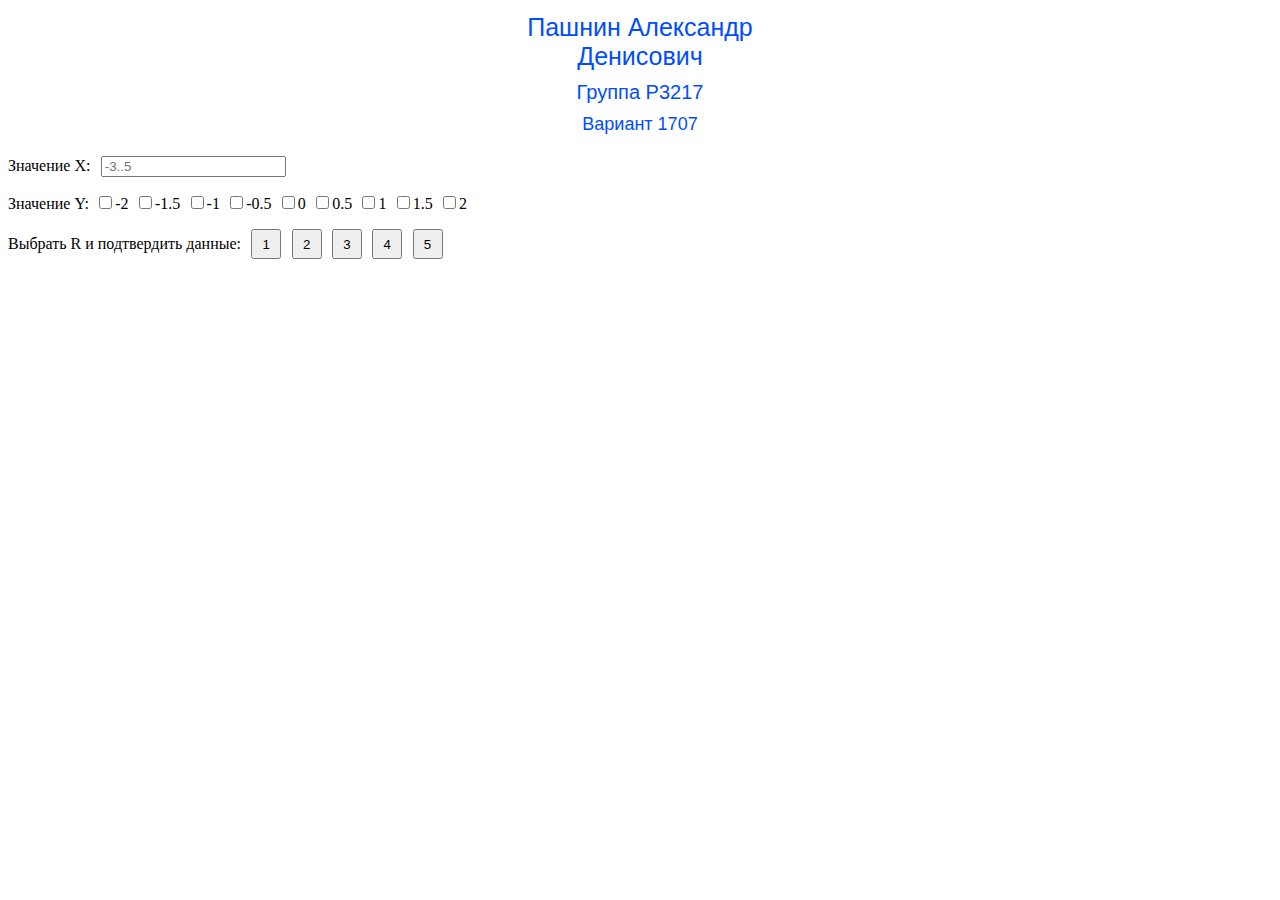
==== Lab6/index.html @ 22ab8905 "Накидал страницу и пехепе" ====
<!DOCTYPE html>
<html lang="en">
<head>
	<meta charset="UTF-8">
	<title>ПИП Лаба №6</title>
</head>
<body>
<div class="wrapper">
	<header>
		<p>Пашнин Александр Денисович</p>
		<p>Группа P3217</p>
		<p>Вариант 1707</p>
	</header>
	<div class="contentDiv">
		<form action="lab6.php" method="GET">
			<p>Значение X:
				<input type="text" name="XSelector" placeholder="-3..5" required>
			</p>
			<p>Значение Y:
				<input type="checkbox" name="YSelector[]" value="-2">-2
				<input type="checkbox" name="YSelector[]" value="-1.5">-1.5
				<input type="checkbox" name="YSelector[]" value="-1">-1
				<input type="checkbox" name="YSelector[]" value="-0.5">-0.5
				<input type="checkbox" name="YSelector[]" value="0">0
				<input type="checkbox" name="YSelector[]" value="0.5">0.5
				<input type="checkbox" name="YSelector[]" value="1">1
				<input type="checkbox" name="YSelector[]" value="1.5">1.5
				<input type="checkbox" name="YSelector[]" value="2">2
			</p>
			<p>Выбрать R и подтвердить данные:
				<button type="submit" name="RSelector" value="1">1</button>
				<button type="submit" name="RSelector" value="2">2</button>
				<button type="submit" name="RSelector" value="3">3</button>
				<button type="submit" name="RSelector" value="4">4</button>
				<button type="submit" name="RSelector" value="5">5</button>
			</p>
		</form>
	</div>
</div>
</body>
</html>
<style>	
	header>p{
		font-family: sans-serif;
		width: 300px;
		padding: 5px;
		text-align: center;
		margin: auto;
		color: #004dff;
	}
	header>p:first-child{
		font-size: 25px;
	}
	header>p:nth-child(2){
		font-size: 20px;
	}
	header>p:nth-child(3){
		font-size: 18px;
	}
	form>p>input,button{
		margin-left: 0.5%;
	}
	form>p>button{
		width: 30px;
		height: 30px;
	}
</style>
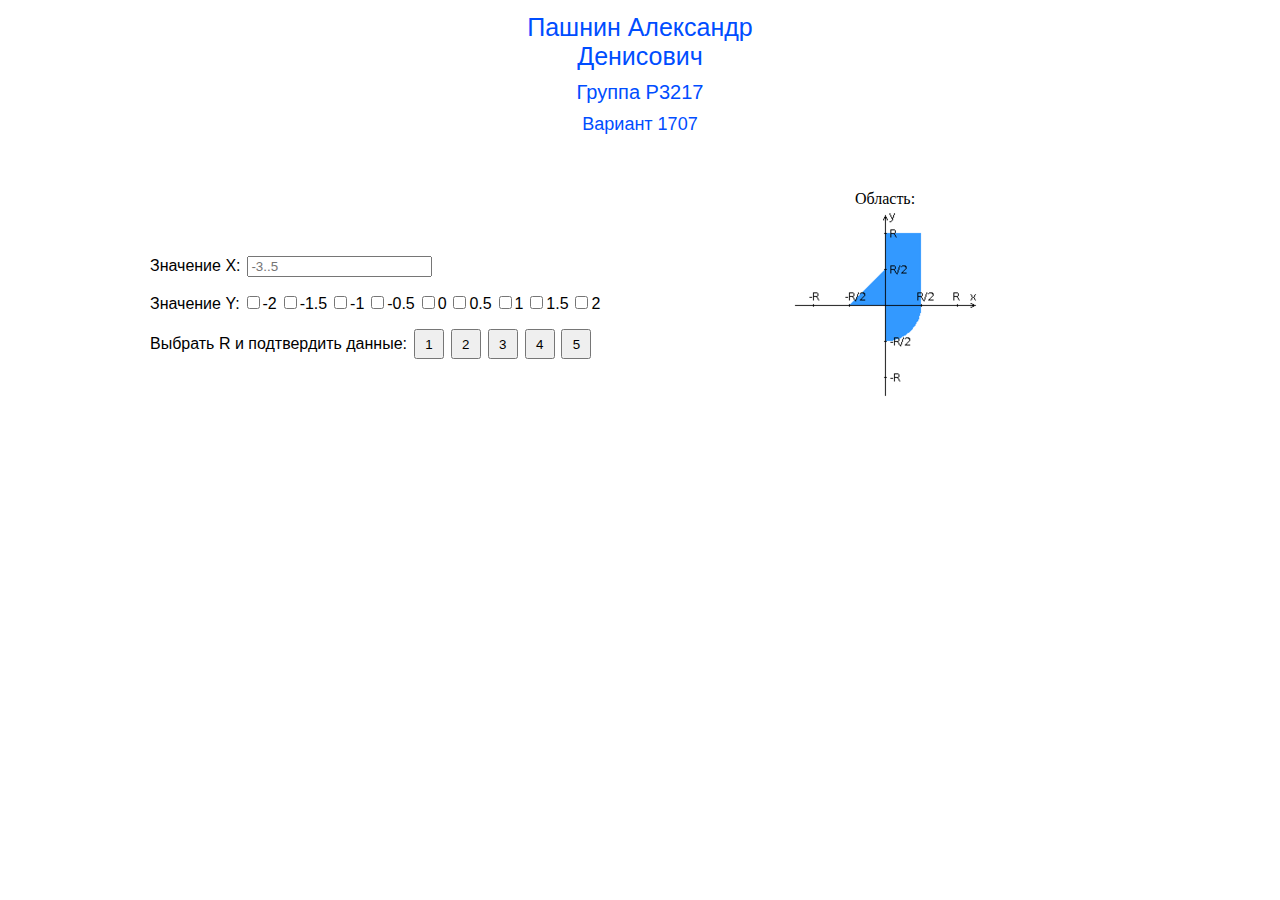
==== commit 196c8b31: "Написал отчет, немного поправил код" ====
--- a/Lab6/index.html
+++ b/Lab6/index.html
@@ -7,39 +7,66 @@
 <body>
 <div class="wrapper">
 	<header>
-		<p>Пашнин Александр Денисович</p>
+		<p style="font-size: 40px">Пашнин Александр Денисович</p>
 		<p>Группа P3217</p>
 		<p>Вариант 1707</p>
 	</header>
-	<div class="contentDiv">
-		<form action="lab6.php" method="GET">
-			<p>Значение X:
-				<input type="text" name="XSelector" placeholder="-3..5" required>
-			</p>
-			<p>Значение Y:
-				<input type="checkbox" name="YSelector[]" value="-2">-2
-				<input type="checkbox" name="YSelector[]" value="-1.5">-1.5
-				<input type="checkbox" name="YSelector[]" value="-1">-1
-				<input type="checkbox" name="YSelector[]" value="-0.5">-0.5
-				<input type="checkbox" name="YSelector[]" value="0">0
-				<input type="checkbox" name="YSelector[]" value="0.5">0.5
-				<input type="checkbox" name="YSelector[]" value="1">1
-				<input type="checkbox" name="YSelector[]" value="1.5">1.5
-				<input type="checkbox" name="YSelector[]" value="2">2
-			</p>
-			<p>Выбрать R и подтвердить данные:
-				<button type="submit" name="RSelector" value="1">1</button>
-				<button type="submit" name="RSelector" value="2">2</button>
-				<button type="submit" name="RSelector" value="3">3</button>
-				<button type="submit" name="RSelector" value="4">4</button>
-				<button type="submit" name="RSelector" value="5">5</button>
-			</p>
-		</form>
+	<div class="content">
+		<div class="inputs">
+			<form action="lab6.php" method="GET">
+				<p>Значение X:
+					<input type="text" name="XSelector" placeholder="-3..5" required>
+				</p>
+				<p>Значение Y:
+					<input type="checkbox" name="YSelector[]" value="-2">-2
+					<input type="checkbox" name="YSelector[]" value="-1.5">-1.5
+					<input type="checkbox" name="YSelector[]" value="-1">-1
+					<input type="checkbox" name="YSelector[]" value="-0.5">-0.5
+					<input type="checkbox" name="YSelector[]" value="0">0
+					<input type="checkbox" name="YSelector[]" value="0.5">0.5
+					<input type="checkbox" name="YSelector[]" value="1">1
+					<input type="checkbox" name="YSelector[]" value="1.5">1.5
+					<input type="checkbox" name="YSelector[]" value="2">2
+				</p>
+				<p>Выбрать R и подтвердить данные:
+					<button type="submit" name="RSelector" value="1">1</button>
+					<button type="submit" name="RSelector" value="2">2</button>
+					<button type="submit" name="RSelector" value="3">3</button>
+					<button type="submit" name="RSelector" value="4">4</button>
+					<button type="submit" name="RSelector" value="5">5</button>
+				</p>
+			</form>
+		</div>
+		<div class="area">
+		<img src="area.png">
+		</div>
 	</div>
 </div>
 </body>
 </html>
 <style>	
+	.content{
+		margin-top: 50px;
+	}
+	.inputs{
+		width: 50%;
+		float: left;
+		padding-top: 50px;
+	}
+	.area{
+		width: 50%;
+		float: right;
+		padding: auto;
+		text-align: center;
+	}
+	.area::before{
+		content: "Область:";
+		display: block;
+	}
+	.wrapper{
+		margin: auto;
+		width: 980px;
+	}
 	header>p{
 		font-family: sans-serif;
 		width: 300px;
@@ -48,8 +75,11 @@
 		margin: auto;
 		color: #004dff;
 	}
+	form{
+		font-family: sans-serif;
+	}
 	header>p:first-child{
-		font-size: 25px;
+		font-size: 25px !important;
 	}
 	header>p:nth-child(2){
 		font-size: 20px;
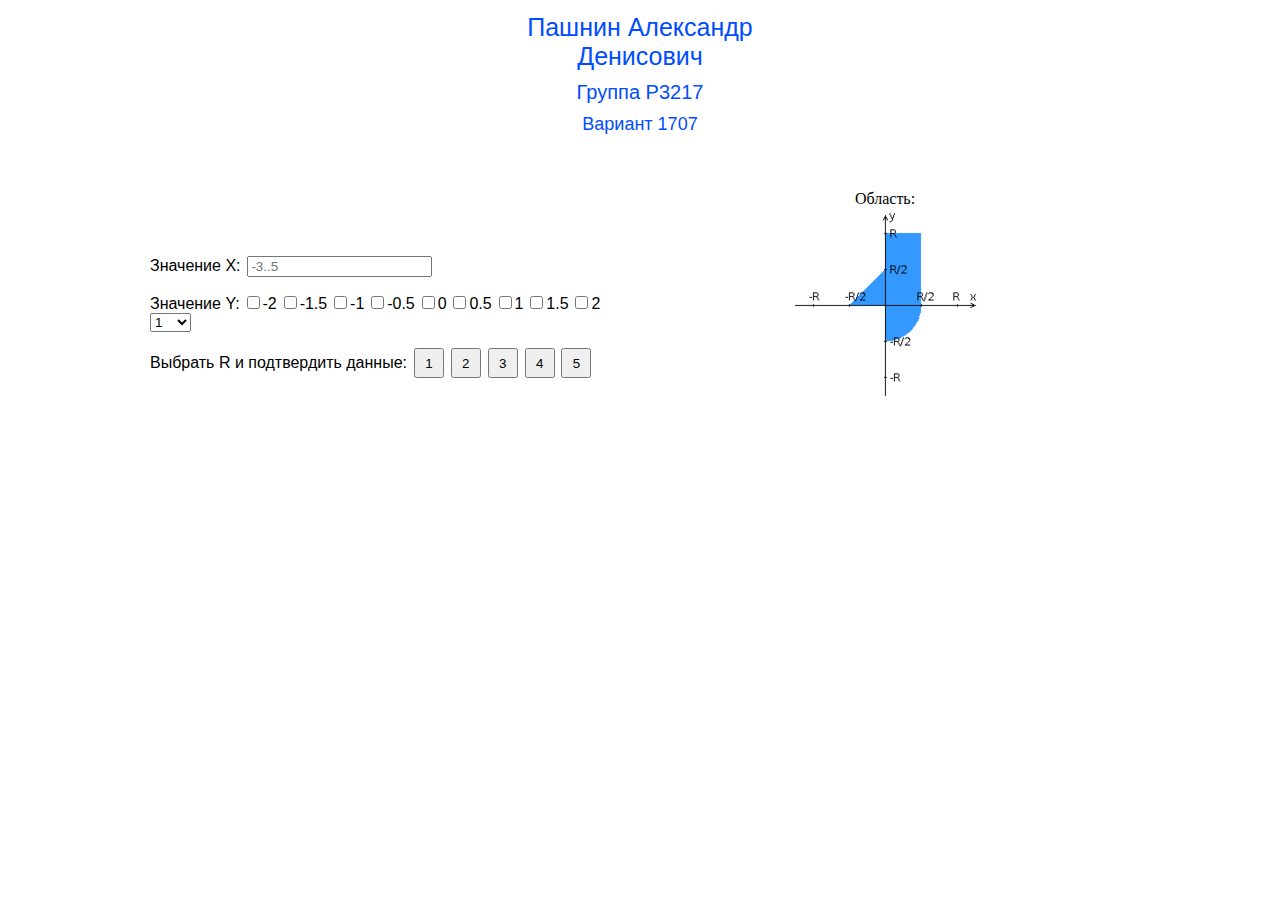
==== commit 89ed541a: "Накидал структуру и WebForm страницу" ====
--- a/Lab6/index.html
+++ b/Lab6/index.html
@@ -2,46 +2,63 @@
 <html lang="en">
 <head>
 	<meta charset="UTF-8">
+	<script src="https://ajax.googleapis.com/ajax/libs/jquery/1.12.0/jquery.min.js"></script>
 	<title>ПИП Лаба №6</title>
 </head>
 <body>
-<div class="wrapper">
-	<header>
-		<p style="font-size: 40px">Пашнин Александр Денисович</p>
-		<p>Группа P3217</p>
-		<p>Вариант 1707</p>
-	</header>
-	<div class="content">
-		<div class="inputs">
-			<form action="lab6.php" method="GET">
-				<p>Значение X:
-					<input type="text" name="XSelector" placeholder="-3..5" required>
-				</p>
-				<p>Значение Y:
-					<input type="checkbox" name="YSelector[]" value="-2">-2
-					<input type="checkbox" name="YSelector[]" value="-1.5">-1.5
-					<input type="checkbox" name="YSelector[]" value="-1">-1
-					<input type="checkbox" name="YSelector[]" value="-0.5">-0.5
-					<input type="checkbox" name="YSelector[]" value="0">0
-					<input type="checkbox" name="YSelector[]" value="0.5">0.5
-					<input type="checkbox" name="YSelector[]" value="1">1
-					<input type="checkbox" name="YSelector[]" value="1.5">1.5
-					<input type="checkbox" name="YSelector[]" value="2">2
-				</p>
-				<p>Выбрать R и подтвердить данные:
-					<button type="submit" name="RSelector" value="1">1</button>
-					<button type="submit" name="RSelector" value="2">2</button>
-					<button type="submit" name="RSelector" value="3">3</button>
-					<button type="submit" name="RSelector" value="4">4</button>
-					<button type="submit" name="RSelector" value="5">5</button>
-				</p>
-			</form>
-		</div>
-		<div class="area">
-		<img src="area.png">
+<script>
+			$(document).ready(function() {
+				var $chb = $('input.chb');
+				$chb.click(function() {
+					$chb.prop('checked', false);
+					$(this).prop('checked', true);
+				});
+			});
+		</script>
+	<div class="wrapper">
+		<header>
+			<p style="font-size: 40px">Пашнин Александр Денисович</p>
+			<p>Группа P3217</p>
+			<p>Вариант 1707</p>
+		</header>
+		<div class="content">
+			<div class="inputs">
+				<form action="lab6.php" method="GET">
+						<p>Значение X:
+							<input type="text" name="XSelector" placeholder="-3..5" required>
+						</p>
+					<p>Значение Y:
+						<input type="checkbox" name="YSelector" class= "chb" value="-2">-2
+						<input type="checkbox" name="YSelector" class= "chb" value="-1.5">-1.5
+						<input type="checkbox" name="YSelector" class= "chb" value="-1">-1
+						<input type="checkbox" name="YSelector" class= "chb" value="-0.5">-0.5
+						<input type="checkbox" name="YSelector" class= "chb" value="0">0
+						<input type="checkbox" name="YSelector" class= "chb" value="0.5">0.5
+						<input type="checkbox" name="YSelector" class= "chb" value="1">1
+						<input type="checkbox" name="YSelector" class= "chb" value="1.5">1.5
+						<input type="checkbox" name="YSelector" class= "chb" value="2">2
+						<select>
+							<option>1</option>
+							<option>1.5</option>
+							<option>2</option>
+							<option>2.5</option>
+							<option>3</option>
+						</select>
+					</p>
+					<p>Выбрать R и подтвердить данные:
+						<button type="submit" name="RSelector" value="1">1</button>
+						<button type="submit" name="RSelector" value="2">2</button>
+						<button type="submit" name="RSelector" value="3">3</button>
+						<button type="submit" name="RSelector" value="4">4</button>
+						<button type="submit" name="RSelector" value="5">5</button>
+					</p>
+				</form>
+			</div>
+			<div class="area">
+			<img src="area.png">
+			</div>
 		</div>
 	</div>
-</div>
 </body>
 </html>
 <style>	
